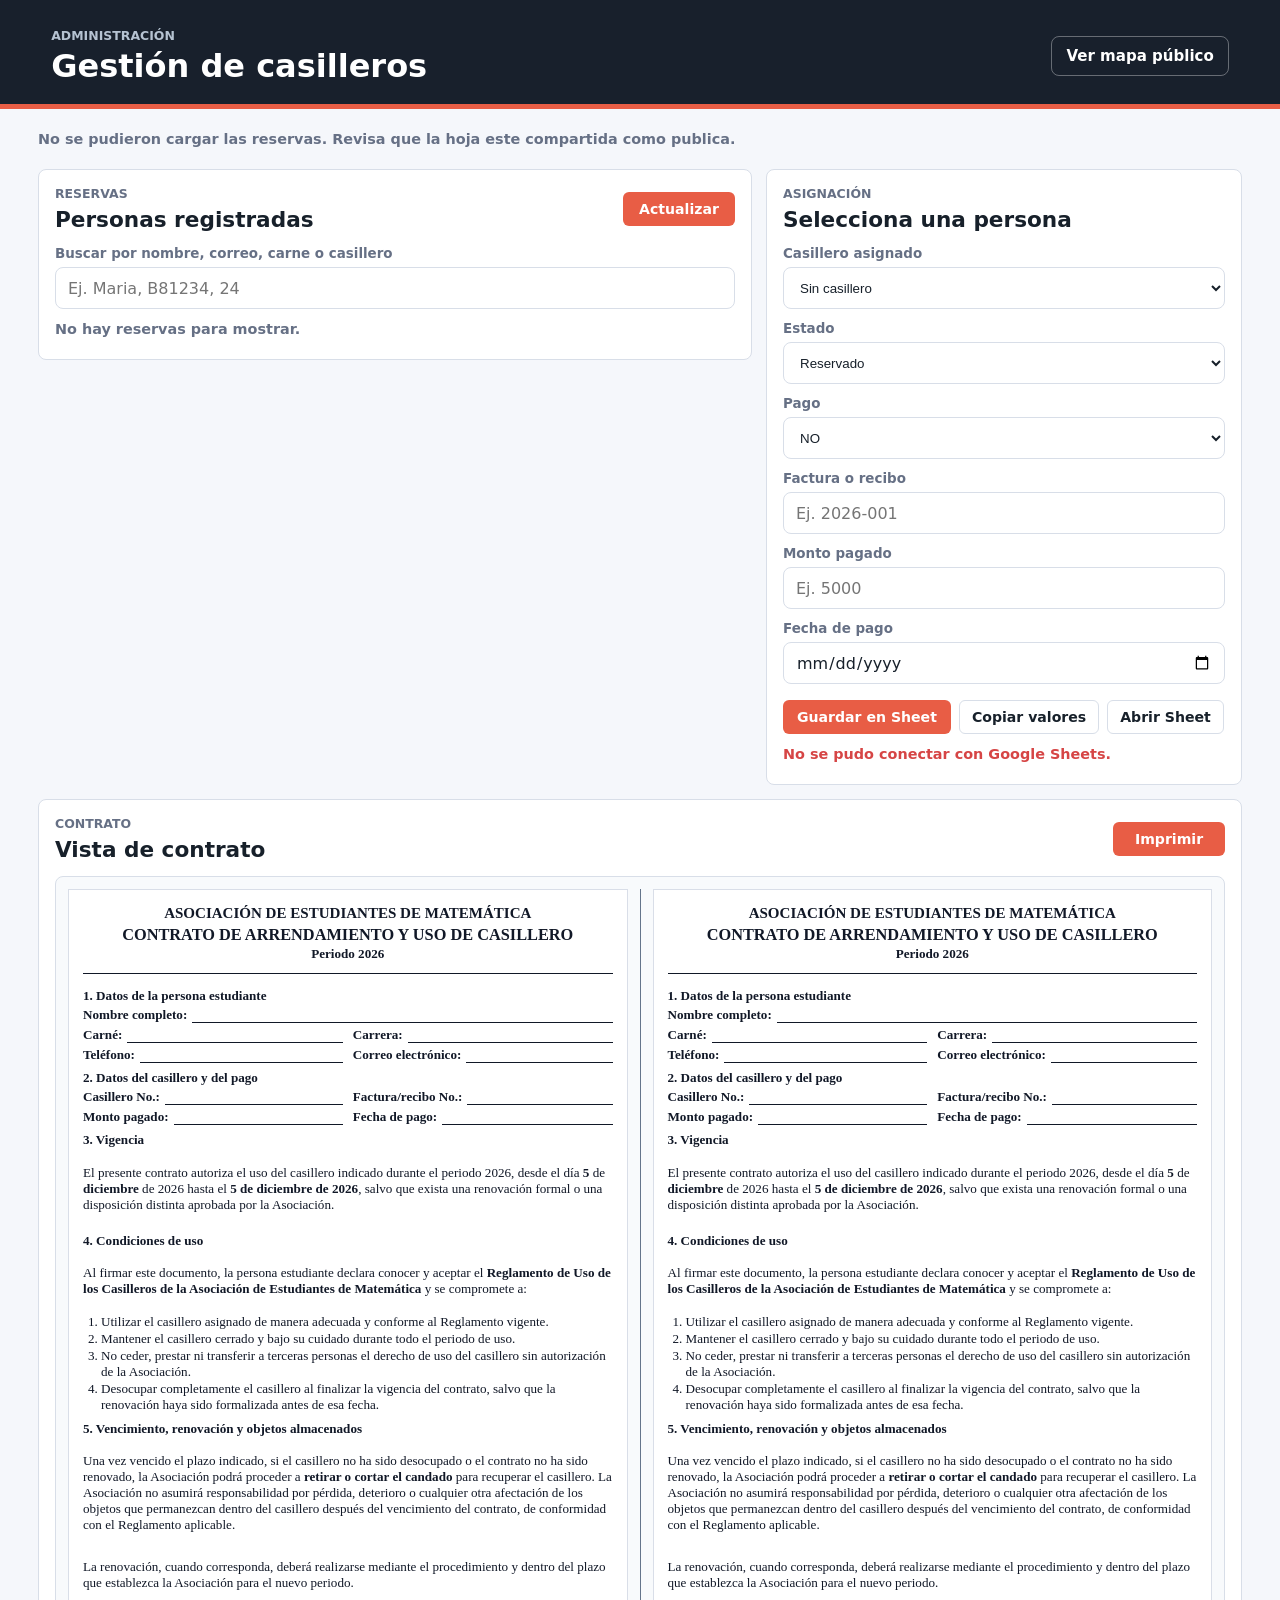
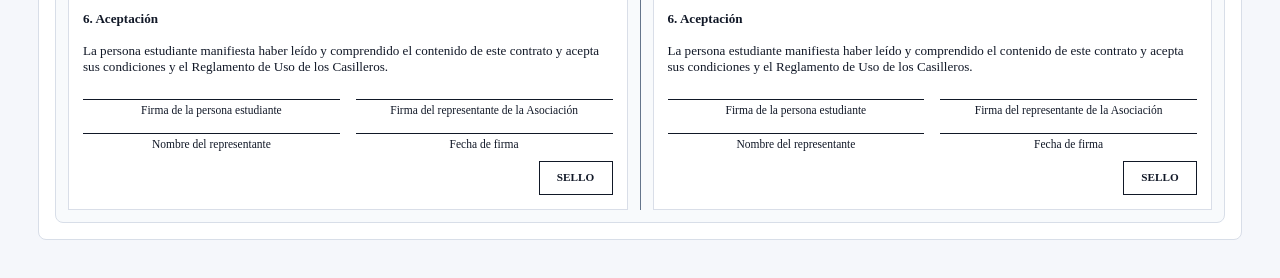
==== admin.html @ 82e2f2be "Add files via upload" ====
<!doctype html>
<html lang="es">
  <head>
    <meta charset="utf-8" />
    <meta name="viewport" content="width=device-width, initial-scale=1" />
    <title>Administrador de casilleros</title>
    <meta
      name="description"
      content="Panel administrativo para asignar casilleros, actualizar pagos y preparar contratos."
    />
    <link rel="stylesheet" href="styles.css" />
    <link rel="stylesheet" href="admin.css" />
  </head>
  <body>
    <header class="topbar">
      <div>
        <p class="eyebrow">Administraci&oacute;n</p>
        <h1>Gesti&oacute;n de casilleros</h1>
      </div>
      <a class="source-link" href="index.html">Ver mapa p&uacute;blico</a>
    </header>

    <main class="page-shell admin-shell">
      <section class="status-line admin-status-line" aria-live="polite">
        <span id="admin-load-status">Cargando reservas desde Google Sheets...</span>
        <span id="admin-updated-at"></span>
      </section>

      <section class="admin-workspace">
        <section class="admin-panel reservation-panel" aria-label="Reservas recibidas">
          <div class="admin-panel-header">
            <div>
              <p class="panel-kicker">Reservas</p>
              <h2>Personas registradas</h2>
            </div>
            <button id="admin-refresh-button" class="refresh-button" type="button">
              Actualizar
            </button>
          </div>

          <label class="search-box admin-search">
            <span>Buscar por nombre, correo, carne o casillero</span>
            <input id="reservation-search" placeholder="Ej. Maria, B81234, 24" />
          </label>

          <div class="reservation-list" id="reservation-list"></div>
        </section>

        <section class="admin-panel assignment-panel" aria-label="Asignaci&oacute;n de casillero">
          <div class="admin-panel-header">
            <div>
              <p class="panel-kicker">Asignaci&oacute;n</p>
              <h2 id="selected-person-title">Selecciona una persona</h2>
            </div>
          </div>

          <form id="assignment-form" class="assignment-form">
            <label>
              <span>Casillero asignado</span>
              <select id="locker-select"></select>
            </label>

            <label>
              <span>Estado</span>
              <select id="status-select">
                <option value="reservado">Reservado</option>
                <option value="pagado">Pagado</option>
                <option value="disponible">Disponible</option>
              </select>
            </label>

            <label>
              <span>Pago</span>
              <select id="payment-select">
                <option value="NO">NO</option>
                <option value="SI">SI</option>
              </select>
            </label>

            <label>
              <span>Factura o recibo</span>
              <input id="receipt-input" placeholder="Ej. 2026-001" />
            </label>

            <label>
              <span>Monto pagado</span>
              <input id="amount-input" placeholder="Ej. 5000" />
            </label>

            <label>
              <span>Fecha de pago</span>
              <input id="payment-date-input" type="date" />
            </label>

            <div class="assignment-actions">
              <button id="save-sheet-button" class="refresh-button" type="submit">
                Guardar en Sheet
              </button>
              <button id="copy-values-button" class="secondary-button" type="button">
                Copiar valores
              </button>
              <a
                class="secondary-link"
                href="https://docs.google.com/spreadsheets/d/1sEH73Eyg8cRJe2as8wF0_YZA-TAYJbW2qq186MNIkhk/edit?usp=sharing"
                target="_blank"
                rel="noreferrer"
              >
                Abrir Sheet
              </a>
            </div>

            <p id="save-status" class="save-status" aria-live="polite"></p>
          </form>
        </section>
      </section>

      <section class="admin-panel contract-panel" aria-label="Contrato generado">
        <div class="admin-panel-header">
          <div>
            <p class="panel-kicker">Contrato</p>
            <h2>Vista de contrato</h2>
          </div>
          <button id="print-contract-button" class="refresh-button" type="button">
            Imprimir
          </button>
        </div>
        <div id="contract-preview" class="contract-sheet"></div>
      </section>
    </main>

    <script src="admin.js"></script>
  </body>
</html>
---- styles.css ----
:root {
  color-scheme: light;
  --bg: #f5f7fb;
  --surface: #ffffff;
  --ink: #17202a;
  --muted: #667085;
  --line: #d8dee8;
  --available: #ffffff;
  --available-line: #219653;
  --reserved: #f5b84b;
  --reserved-line: #ad6a00;
  --paid: #2563eb;
  --paid-line: #1d4ed8;
  --unknown: #8a94a6;
  --danger: #d64545;
  --accent: #e85d45;
  --cell: 54px;
  --row: 58px;
  --gap: 6px;
}

* {
  box-sizing: border-box;
}

body {
  margin: 0;
  min-height: 100vh;
  background: var(--bg);
  color: var(--ink);
  font-family:
    Inter, ui-sans-serif, system-ui, -apple-system, BlinkMacSystemFont, "Segoe UI",
    sans-serif;
}

button,
input {
  font: inherit;
}

.topbar {
  display: flex;
  align-items: center;
  justify-content: space-between;
  gap: 24px;
  padding: 28px clamp(20px, 4vw, 56px) 20px;
  background: #18202c;
  color: #ffffff;
  border-bottom: 5px solid var(--accent);
}

.eyebrow,
.panel-kicker {
  margin: 0 0 6px;
  color: #b6c3d2;
  font-size: 0.78rem;
  font-weight: 700;
  text-transform: uppercase;
}

h1,
h2 {
  margin: 0;
  letter-spacing: 0;
}

h1 {
  font-size: 2rem;
  line-height: 1.1;
}

.source-link {
  display: inline-flex;
  align-items: center;
  min-height: 40px;
  padding: 0 14px;
  border: 1px solid rgba(255, 255, 255, 0.34);
  border-radius: 8px;
  color: #ffffff;
  font-size: 0.94rem;
  font-weight: 700;
  text-decoration: none;
  white-space: nowrap;
}

.source-link:hover {
  background: rgba(255, 255, 255, 0.12);
}

.page-shell {
  width: min(1520px, 100%);
  margin: 0 auto;
  padding: 22px clamp(14px, 3vw, 38px) 38px;
}

.summary {
  display: grid;
  grid-template-columns: repeat(4, minmax(0, 1fr));
  gap: 12px;
  margin-bottom: 14px;
}

.metric {
  min-height: 92px;
  padding: 16px;
  border: 1px solid var(--line);
  border-radius: 8px;
  background: var(--surface);
}

.metric span {
  display: block;
  color: var(--muted);
  font-size: 0.9rem;
  font-weight: 700;
}

.metric strong {
  display: block;
  margin-top: 6px;
  font-size: 2rem;
  line-height: 1;
}

.metric-available {
  border-top: 5px solid var(--available-line);
}

.metric-reserved {
  border-top: 5px solid var(--reserved);
}

.metric-paid {
  border-top: 5px solid var(--paid);
}

.metric-total {
  border-top: 5px solid #697386;
}

.controls {
  display: grid;
  grid-template-columns: minmax(190px, 260px) auto auto max-content;
  align-items: end;
  gap: 12px;
  margin-bottom: 12px;
}

.search-box span {
  display: block;
  margin-bottom: 6px;
  color: var(--muted);
  font-size: 0.84rem;
  font-weight: 700;
}

.search-box input {
  width: 100%;
  min-height: 42px;
  padding: 0 12px;
  border: 1px solid var(--line);
  border-radius: 8px;
  background: #ffffff;
  color: var(--ink);
  outline: none;
}

.search-box input:focus {
  border-color: var(--paid);
  box-shadow: 0 0 0 3px rgba(37, 99, 235, 0.14);
}

.control-group {
  display: inline-flex;
  flex-wrap: wrap;
  gap: 4px;
  padding: 4px;
  border: 1px solid var(--line);
  border-radius: 8px;
  background: #ffffff;
}

.filter-button,
.size-button,
.refresh-button {
  min-height: 34px;
  border: 0;
  border-radius: 6px;
  cursor: pointer;
  color: var(--muted);
  font-size: 0.88rem;
  font-weight: 800;
}

.filter-button,
.size-button {
  padding: 0 10px;
  background: transparent;
}

.filter-button.active,
.size-button.active {
  background: #18202c;
  color: #ffffff;
}

.refresh-button {
  min-width: 112px;
  padding: 0 14px;
  background: var(--accent);
  color: #ffffff;
}

.refresh-button:disabled {
  cursor: wait;
  opacity: 0.7;
}

.status-line {
  display: flex;
  justify-content: space-between;
  gap: 12px;
  min-height: 24px;
  margin-bottom: 12px;
  color: var(--muted);
  font-size: 0.9rem;
  font-weight: 650;
}

.status-line.error {
  color: var(--danger);
}

.workspace {
  display: grid;
  grid-template-columns: minmax(0, 1fr) 300px;
  gap: 14px;
  align-items: start;
}

.map-panel,
.detail-panel,
.form-panel {
  border: 1px solid var(--line);
  border-radius: 8px;
  background: var(--surface);
}

.map-panel {
  min-width: 0;
  padding: 14px;
}

.legend {
  display: flex;
  flex-wrap: wrap;
  gap: 10px 18px;
  align-items: center;
  margin-bottom: 12px;
  color: var(--muted);
  font-size: 0.9rem;
  font-weight: 750;
}

.legend span {
  display: inline-flex;
  align-items: center;
  gap: 7px;
}

.swatch {
  width: 18px;
  height: 18px;
  border-radius: 5px;
  border: 2px solid;
}

.swatch-available {
  background: var(--available);
  border-color: var(--available-line);
}

.swatch-reserved {
  background: var(--reserved);
  border-color: var(--reserved-line);
}

.swatch-paid {
  background: var(--paid);
  border-color: var(--paid-line);
}

.swatch-unknown {
  background: var(--unknown);
  border-color: #687386;
}

.map-scroll {
  overflow-x: auto;
  padding: 12px;
  border-radius: 8px;
  background:
    linear-gradient(#edf1f7 1px, transparent 1px),
    linear-gradient(90deg, #edf1f7 1px, transparent 1px),
    #f8fafc;
  background-size: calc(var(--cell) + var(--gap)) calc(var(--row) + var(--gap));
  border: 1px solid #e3e8f0;
}

.locker-grid {
  display: grid;
  grid-template-columns: repeat(25, var(--cell));
  grid-auto-rows: var(--row);
  gap: var(--gap);
  width: max-content;
  min-height: calc((var(--row) * 4) + (var(--gap) * 3));
}

.locker {
  position: relative;
  display: grid;
  place-items: center;
  min-width: 0;
  min-height: 0;
  border: 2px solid var(--available-line);
  border-radius: 8px 8px 4px 4px;
  background: var(--available);
  color: #123524;
  cursor: pointer;
  font-size: 1rem;
  font-weight: 900;
  line-height: 1;
  transition:
    transform 120ms ease,
    box-shadow 120ms ease,
    opacity 120ms ease;
}

.locker::after {
  content: "";
  position: absolute;
  left: 8px;
  right: 8px;
  top: 7px;
  height: 3px;
  border-radius: 8px;
  background: currentColor;
  opacity: 0.22;
}

.locker:hover,
.locker:focus-visible {
  transform: translateY(-1px);
  box-shadow: 0 8px 18px rgba(23, 32, 42, 0.16);
  outline: none;
}

.locker.selected {
  box-shadow:
    0 0 0 3px #ffffff,
    0 0 0 6px var(--accent);
}

.locker[data-state="reservado"] {
  border-color: var(--reserved-line);
  background: var(--reserved);
  color: #442802;
}

.locker[data-state="pagado"] {
  border-color: var(--paid-line);
  background: var(--paid);
  color: #ffffff;
}

.locker[data-state="sin-datos"] {
  border-color: #687386;
  background: var(--unknown);
  color: #ffffff;
}

.locker[data-size="grande"] {
  font-size: 1.15rem;
}

.locker.is-dimmed {
  opacity: 0.22;
}

.locker.is-hidden-match {
  opacity: 0.1;
}

.detail-panel {
  padding: 18px;
  position: sticky;
  top: 16px;
}

.detail-panel .panel-kicker {
  color: var(--muted);
}

.detail-panel h2 {
  margin-bottom: 16px;
  font-size: 1.35rem;
}

.detail-panel dl {
  display: grid;
  gap: 10px;
  margin: 0;
}

.detail-panel dl div {
  display: grid;
  grid-template-columns: 90px 1fr;
  gap: 10px;
  min-height: 34px;
  padding-bottom: 10px;
  border-bottom: 1px solid #eef1f5;
}

.detail-panel dt {
  color: var(--muted);
  font-size: 0.85rem;
  font-weight: 800;
}

.detail-panel dd {
  margin: 0;
  font-weight: 850;
}

.detail-panel a,
.form-open-link {
  color: var(--paid);
  font-weight: 900;
  text-decoration: none;
}

.detail-panel a:hover,
.form-open-link:hover {
  text-decoration: underline;
}

.form-panel {
  margin-top: 14px;
  padding: 14px;
}

.form-header {
  display: flex;
  align-items: center;
  justify-content: space-between;
  gap: 16px;
  margin-bottom: 12px;
}

.form-header h2 {
  font-size: 1.35rem;
}

.form-open-link {
  white-space: nowrap;
}

.reservation-frame {
  display: block;
  width: 100%;
  min-height: 760px;
  border: 1px solid var(--line);
  border-radius: 8px;
  background: #ffffff;
}

@media (max-width: 1050px) {
  .controls {
    grid-template-columns: 1fr;
  }

  .workspace {
    grid-template-columns: 1fr;
  }

  .detail-panel {
    position: static;
  }

  .form-header {
    align-items: flex-start;
    flex-direction: column;
  }
}

@media (max-width: 720px) {
  :root {
    --cell: 48px;
    --row: 52px;
  }

  .topbar {
    align-items: flex-start;
    flex-direction: column;
  }

  h1 {
    font-size: 1.65rem;
  }

  .source-link {
    width: 100%;
    justify-content: center;
  }

  .summary {
    grid-template-columns: repeat(2, minmax(0, 1fr));
  }

  .metric {
    min-height: 82px;
    padding: 14px;
  }

  .metric strong {
    font-size: 1.7rem;
  }

  .status-line {
    flex-direction: column;
  }
}

@media (max-width: 430px) {
  .summary {
    grid-template-columns: 1fr;
  }

  .control-group {
    width: 100%;
  }

  .filter-button,
  .size-button {
    flex: 1;
    min-width: 92px;
  }
}
---- admin.css ----
.admin-shell {
  width: min(1680px, 100%);
}

.admin-status-line {
  margin-bottom: 14px;
}

.admin-workspace {
  display: grid;
  grid-template-columns: minmax(0, 1.2fr) minmax(340px, 0.8fr);
  gap: 14px;
  align-items: start;
}

.admin-panel {
  border: 1px solid var(--line);
  border-radius: 8px;
  background: var(--surface);
  padding: 16px;
}

.admin-panel-header {
  display: flex;
  align-items: center;
  justify-content: space-between;
  gap: 16px;
  margin-bottom: 14px;
}

.admin-panel-header .panel-kicker {
  color: var(--muted);
}

.admin-panel-header h2 {
  font-size: 1.35rem;
}

.admin-search {
  display: block;
  margin-bottom: 12px;
}

.reservation-list {
  display: grid;
  gap: 8px;
  max-height: 620px;
  overflow: auto;
  padding-right: 4px;
}

.reservation-row {
  display: grid;
  grid-template-columns: minmax(0, 1fr) 92px 96px;
  gap: 10px;
  align-items: center;
  width: 100%;
  padding: 12px;
  border: 1px solid var(--line);
  border-radius: 8px;
  background: #ffffff;
  color: var(--ink);
  cursor: pointer;
  text-align: left;
}

.reservation-row:hover,
.reservation-row.selected {
  border-color: var(--paid);
  box-shadow: 0 0 0 3px rgba(37, 99, 235, 0.12);
}

.reservation-name {
  display: block;
  font-weight: 900;
  overflow-wrap: anywhere;
}

.reservation-meta {
  display: block;
  margin-top: 3px;
  color: var(--muted);
  font-size: 0.86rem;
  font-weight: 700;
  overflow-wrap: anywhere;
}

.reservation-locker,
.reservation-state {
  justify-self: end;
  border-radius: 999px;
  padding: 5px 9px;
  font-size: 0.8rem;
  font-weight: 900;
  white-space: nowrap;
}

.reservation-locker {
  background: #edf1f7;
  color: #273243;
}

.reservation-state[data-state="disponible"] {
  background: #e9f7ef;
  color: #166534;
}

.reservation-state[data-state="reservado"] {
  background: #fff3d6;
  color: #8a4a00;
}

.reservation-state[data-state="pagado"] {
  background: #e8efff;
  color: #1d4ed8;
}

.assignment-form {
  display: grid;
  gap: 12px;
}

.assignment-form label {
  display: grid;
  gap: 6px;
}

.assignment-form label span {
  color: var(--muted);
  font-size: 0.84rem;
  font-weight: 800;
}

.assignment-form input,
.assignment-form select {
  min-height: 42px;
  width: 100%;
  border: 1px solid var(--line);
  border-radius: 8px;
  padding: 0 12px;
  background: #ffffff;
  color: var(--ink);
  outline: none;
}

.assignment-form input:focus,
.assignment-form select:focus {
  border-color: var(--paid);
  box-shadow: 0 0 0 3px rgba(37, 99, 235, 0.14);
}

.assignment-actions {
  display: flex;
  flex-wrap: wrap;
  align-items: center;
  gap: 8px;
  margin-top: 4px;
}

.secondary-button,
.secondary-link {
  display: inline-flex;
  align-items: center;
  justify-content: center;
  min-height: 34px;
  padding: 0 12px;
  border: 1px solid var(--line);
  border-radius: 6px;
  background: #ffffff;
  color: var(--ink);
  cursor: pointer;
  font-size: 0.88rem;
  font-weight: 850;
  text-decoration: none;
}

.secondary-button:hover,
.secondary-link:hover {
  border-color: var(--paid);
}

.save-status {
  min-height: 22px;
  margin: 0;
  color: var(--muted);
  font-size: 0.9rem;
  font-weight: 750;
}

.save-status.error {
  color: var(--danger);
}

.save-status.success {
  color: #166534;
}

.contract-panel {
  margin-top: 14px;
}

.contract-sheet {
  display: grid;
  grid-template-columns: 1fr 1px 1fr;
  gap: 12px;
  min-height: 640px;
  padding: 12px;
  border: 1px solid var(--line);
  border-radius: 8px;
  background: #f8fafc;
}

.contract-divider {
  width: 1px;
  background: #64748b;
}

.contract-copy {
  display: flex;
  flex-direction: column;
  min-width: 0;
  min-height: 620px;
  padding: 14px;
  background: #ffffff;
  border: 1px solid #d9dee8;
  color: #111827;
  font-family: "Times New Roman", Times, serif;
  font-size: 0.82rem;
  line-height: 1.22;
}

.contract-copy h3,
.contract-copy h4 {
  margin: 0;
  text-align: center;
}

.contract-copy h3 {
  font-size: 0.94rem;
}

.contract-copy h4 {
  margin-top: 2px;
  font-size: 1.02rem;
}

.contract-period {
  margin: 2px 0 6px;
  text-align: center;
  font-weight: 800;
}

.contract-copy hr {
  width: 100%;
  border: 0;
  border-top: 1px solid #111827;
  margin: 5px 0 7px;
}

.contract-section-title {
  margin: 7px 0 3px;
  font-weight: 900;
}

.contract-fields {
  display: grid;
  grid-template-columns: 1fr 1fr;
  gap: 4px 10px;
}

.contract-field {
  display: grid;
  grid-template-columns: auto minmax(70px, 1fr);
  gap: 5px;
  align-items: end;
  min-width: 0;
}

.contract-field.wide {
  grid-column: 1 / -1;
}

.contract-field strong {
  white-space: nowrap;
}

.contract-line {
  min-height: 16px;
  border-bottom: 1px solid #111827;
  overflow-wrap: anywhere;
}

.contract-copy ol {
  margin: 3px 0 0 18px;
  padding: 0;
}

.contract-copy li {
  margin: 1px 0;
}

.contract-spacer {
  flex: 1 1 auto;
}

.signature-grid {
  display: grid;
  grid-template-columns: 1fr 1fr;
  gap: 16px;
  margin-top: 10px;
  text-align: center;
  font-size: 0.72rem;
}

.signature-line {
  border-top: 1px solid #111827;
  padding-top: 3px;
}

.seal-box {
  align-self: flex-end;
  display: grid;
  place-items: center;
  width: 74px;
  height: 34px;
  margin-top: 10px;
  border: 1px solid #111827;
  font-size: 0.7rem;
  font-weight: 900;
}

@media (max-width: 1120px) {
  .admin-workspace {
    grid-template-columns: 1fr;
  }

  .contract-sheet {
    grid-template-columns: 1fr;
  }

  .contract-divider,
  .contract-copy:nth-of-type(2) {
    display: none;
  }
}

@media (max-width: 700px) {
  .reservation-row {
    grid-template-columns: 1fr;
  }

  .reservation-locker,
  .reservation-state {
    justify-self: start;
  }
}

@media print {
  @page {
    size: letter landscape;
    margin: 0.65cm;
  }

  body {
    background: #ffffff;
  }

  body > :not(.page-shell),
  .admin-shell > :not(.contract-panel),
  .contract-panel > .admin-panel-header {
    display: none !important;
  }

  .page-shell,
  .admin-shell,
  .contract-panel {
    width: auto;
    margin: 0;
    padding: 0;
    border: 0;
    background: transparent;
  }

  .contract-sheet {
    display: grid;
    grid-template-columns: 1fr 1px 1fr;
    gap: 12px;
    min-height: auto;
    padding: 0;
    border: 0;
    background: #ffffff;
  }

  .contract-divider {
    display: block;
    background: #111827;
  }

  .contract-copy,
  .contract-copy:nth-of-type(2) {
    display: flex;
    min-height: calc(100vh - 1.3cm);
    border: 0;
    padding: 0;
    font-size: 7.45pt;
    line-height: 1.28;
  }
}
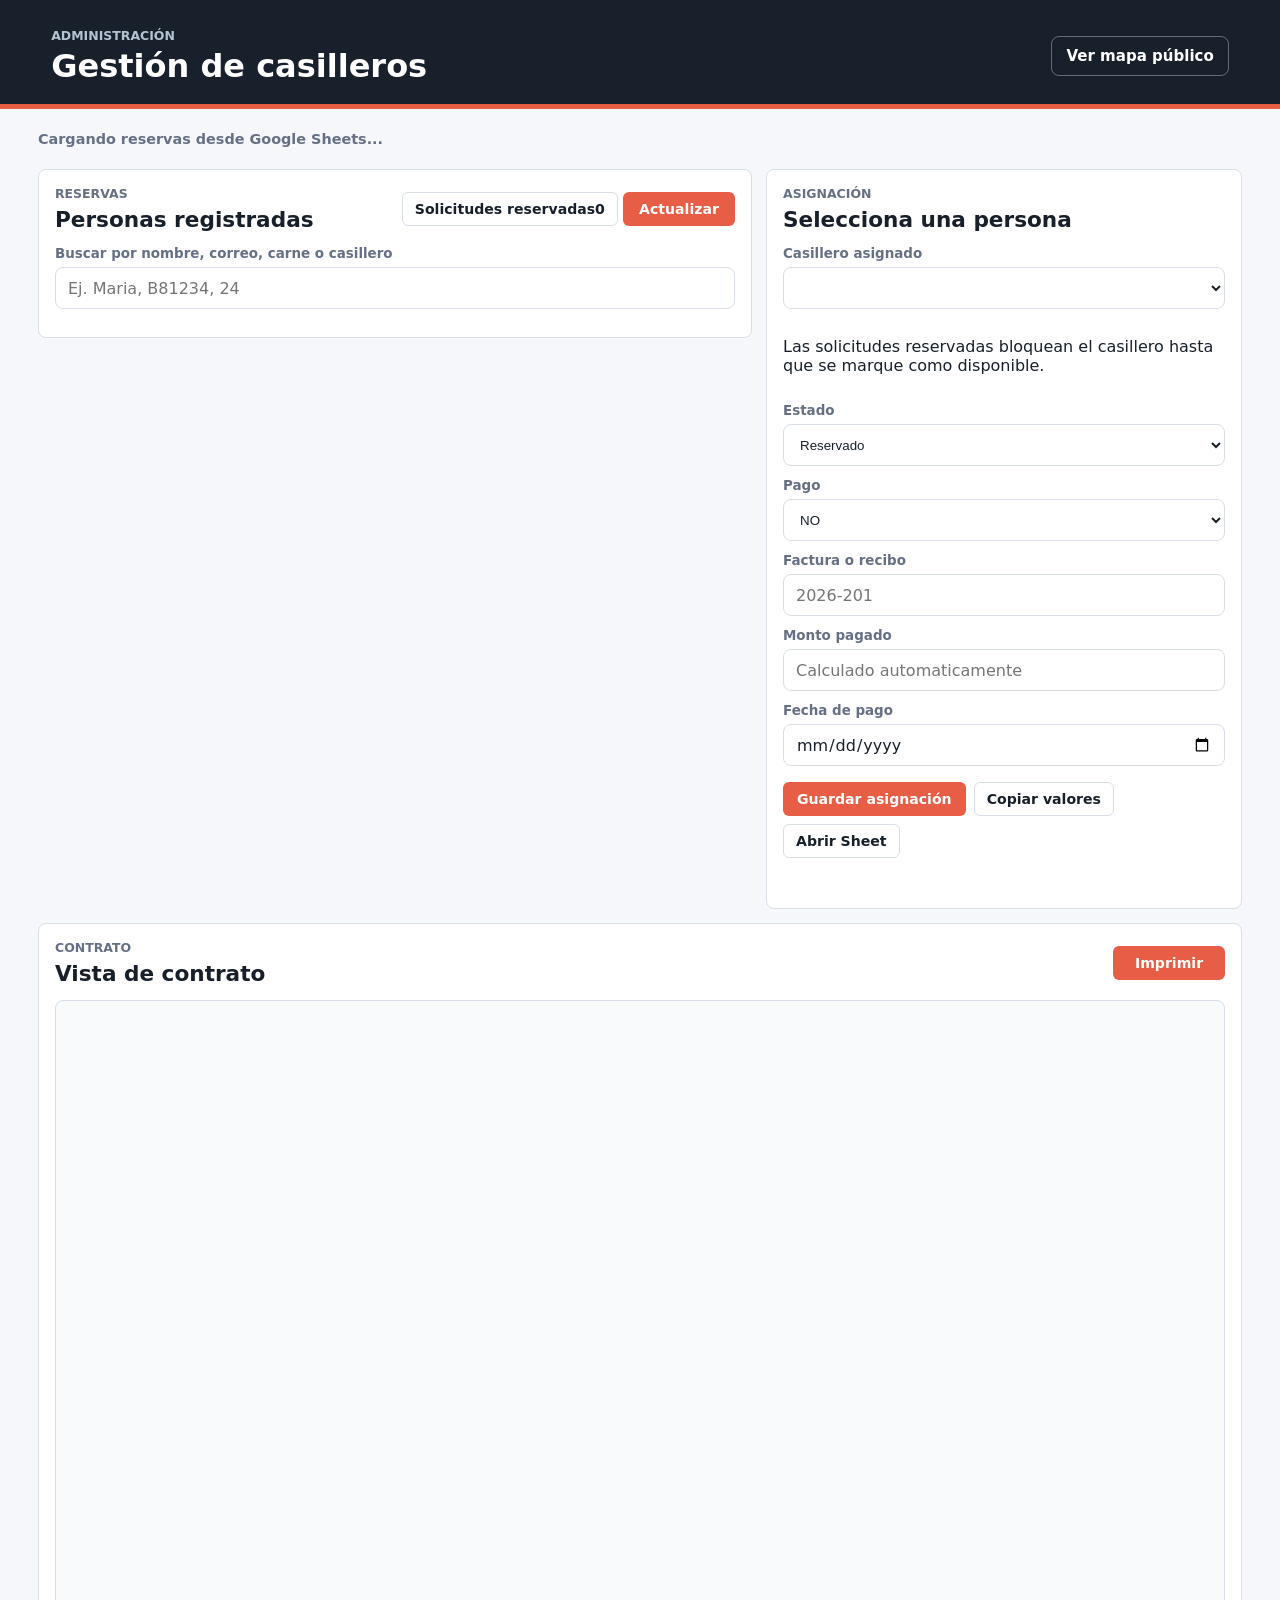
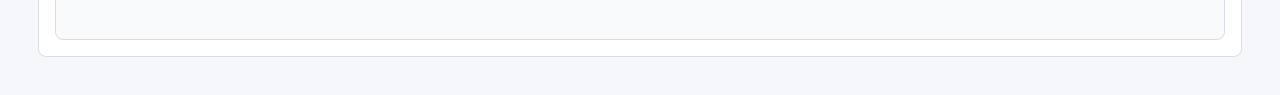
==== commit d5e89fda: "Add files via upload" ====
--- a/admin.html
+++ b/admin.html
@@ -33,9 +33,14 @@
               <p class="panel-kicker">Reservas</p>
               <h2>Personas registradas</h2>
             </div>
-            <button id="admin-refresh-button" class="refresh-button" type="button">
-              Actualizar
-            </button>
+            <div class="admin-header-actions">
+              <button id="open-reserved-button" class="secondary-button" type="button">
+                Solicitudes reservadas <span id="reserved-request-count">0</span>
+              </button>
+              <button id="admin-refresh-button" class="refresh-button" type="button">
+                Actualizar
+              </button>
+            </div>
           </div>
 
           <label class="search-box admin-search">
@@ -60,6 +65,10 @@
               <select id="locker-select"></select>
             </label>
 
+            <p class="assignment-note" id="locker-note">
+              Las solicitudes reservadas bloquean el casillero hasta que se marque como disponible.
+            </p>
+
             <label>
               <span>Estado</span>
               <select id="status-select">
@@ -79,12 +88,12 @@
 
             <label>
               <span>Factura o recibo</span>
-              <input id="receipt-input" placeholder="Ej. 2026-001" />
+              <input id="receipt-input" placeholder="2026-201" readonly />
             </label>
 
             <label>
               <span>Monto pagado</span>
-              <input id="amount-input" placeholder="Ej. 5000" />
+              <input id="amount-input" placeholder="Calculado automaticamente" readonly />
             </label>
 
             <label>
@@ -94,7 +103,7 @@
 
             <div class="assignment-actions">
               <button id="save-sheet-button" class="refresh-button" type="submit">
-                Guardar en Sheet
+                Guardar asignaci&oacute;n
               </button>
               <button id="copy-values-button" class="secondary-button" type="button">
                 Copiar valores
@@ -128,6 +137,19 @@
       </section>
     </main>
 
+    <dialog id="reserved-dialog" class="reserved-dialog">
+      <div class="reserved-dialog-header">
+        <div>
+          <p class="panel-kicker">Bloqueados</p>
+          <h2>Solicitudes reservadas</h2>
+        </div>
+        <button id="close-reserved-button" class="secondary-button" type="button">
+          Cerrar
+        </button>
+      </div>
+      <div id="reserved-request-list" class="reserved-request-list"></div>
+    </dialog>
+
     <script src="admin.js"></script>
   </body>
 </html>
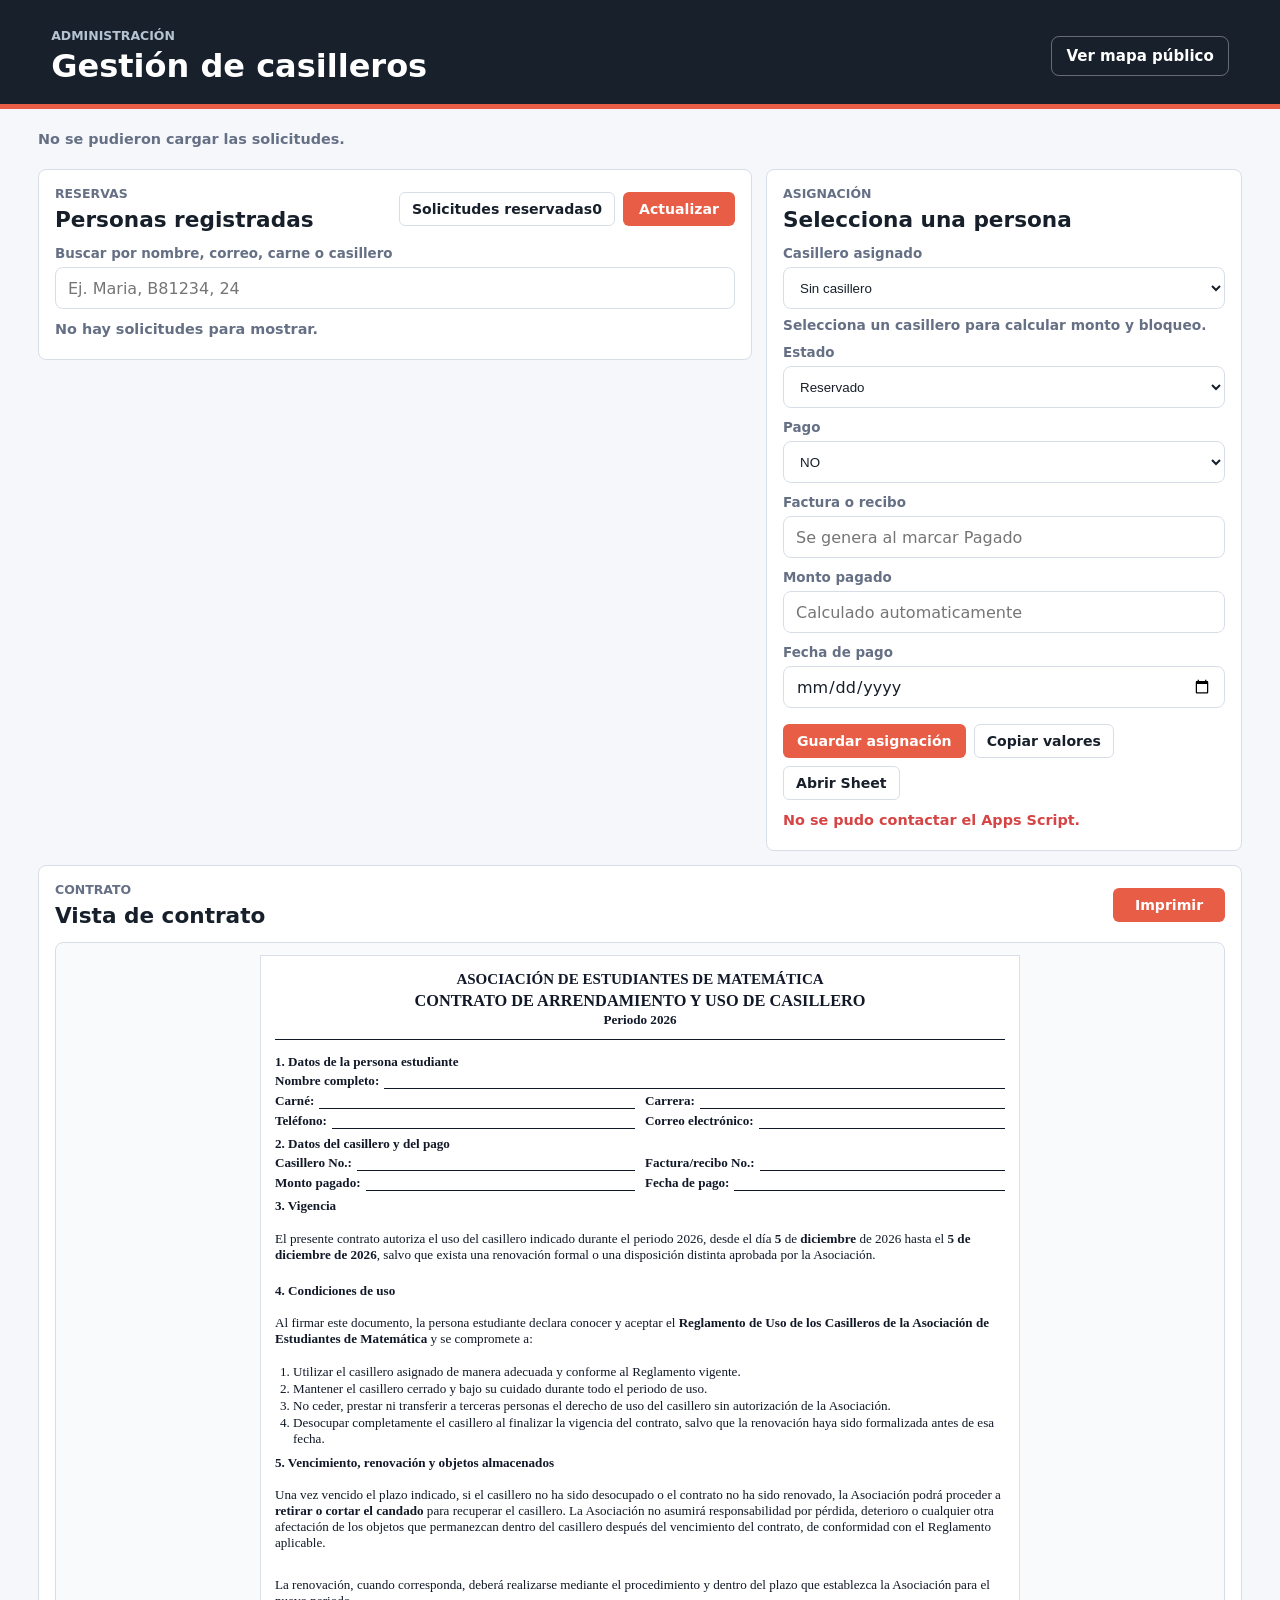
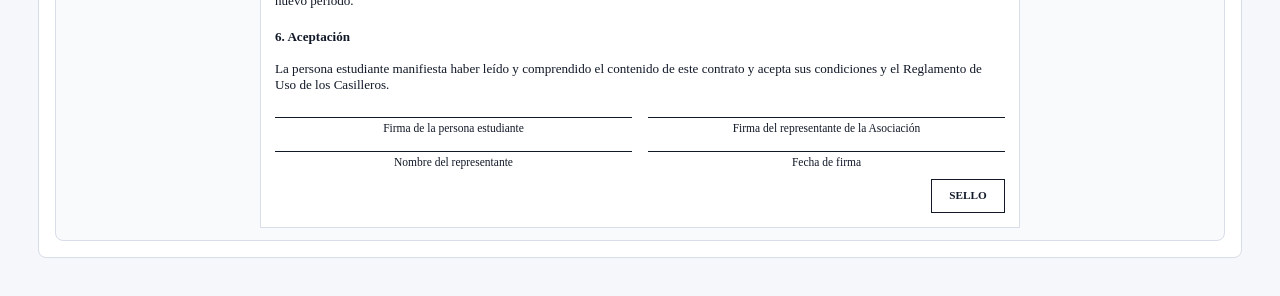
==== commit 5c07292d: "Add files via upload" ====
--- a/admin.html
+++ b/admin.html
@@ -88,7 +88,7 @@
 
             <label>
               <span>Factura o recibo</span>
-              <input id="receipt-input" placeholder="2026-201" readonly />
+              <input id="receipt-input" placeholder="Se genera al marcar Pagado" readonly />
             </label>
 
             <label>
--- a/admin.css
+++ b/admin.css
@@ -26,6 +26,13 @@
   justify-content: space-between;
   gap: 16px;
   margin-bottom: 14px;
+}
+
+.admin-header-actions {
+  display: flex;
+  flex-wrap: wrap;
+  justify-content: flex-end;
+  gap: 8px;
 }
 
 .admin-panel-header .panel-kicker {
@@ -115,6 +122,13 @@
   color: #1d4ed8;
 }
 
+.assignment-note {
+  margin: -4px 0 0;
+  color: var(--muted);
+  font-size: 0.86rem;
+  font-weight: 700;
+}
+
 .assignment-form {
   display: grid;
   gap: 12px;
@@ -195,14 +209,76 @@
   color: #166534;
 }
 
+.reserved-dialog {
+  width: min(920px, calc(100vw - 30px));
+  max-height: min(720px, calc(100vh - 30px));
+  padding: 16px;
+  border: 1px solid var(--line);
+  border-radius: 8px;
+  background: #ffffff;
+  color: var(--ink);
+  box-shadow: 0 24px 80px rgba(23, 32, 42, 0.24);
+}
+
+.reserved-dialog::backdrop {
+  background: rgba(23, 32, 42, 0.45);
+}
+
+.reserved-dialog-header {
+  display: flex;
+  align-items: center;
+  justify-content: space-between;
+  gap: 14px;
+  margin-bottom: 12px;
+}
+
+.reserved-dialog-header .panel-kicker {
+  color: var(--muted);
+}
+
+.reserved-dialog-header h2 {
+  font-size: 1.35rem;
+}
+
+.reserved-request-list {
+  display: grid;
+  gap: 8px;
+  max-height: 590px;
+  overflow: auto;
+}
+
+.reserved-request {
+  display: grid;
+  grid-template-columns: 96px minmax(0, 1fr) 120px 100px;
+  gap: 10px;
+  align-items: center;
+  padding: 12px;
+  border: 1px solid var(--line);
+  border-radius: 8px;
+  background: #f8fafc;
+}
+
+.reserved-request strong {
+  font-size: 1.1rem;
+}
+
+.reserved-request span {
+  overflow-wrap: anywhere;
+}
+
+.reserved-request small {
+  display: block;
+  margin-top: 2px;
+  color: var(--muted);
+  font-weight: 750;
+}
+
 .contract-panel {
   margin-top: 14px;
 }
 
 .contract-sheet {
-  display: grid;
-  grid-template-columns: 1fr 1px 1fr;
-  gap: 12px;
+  display: block;
   min-height: 640px;
   padding: 12px;
   border: 1px solid var(--line);
@@ -218,8 +294,10 @@
 .contract-copy {
   display: flex;
   flex-direction: column;
+  width: min(760px, 100%);
   min-width: 0;
   min-height: 620px;
+  margin: 0 auto;
   padding: 14px;
   background: #ffffff;
   border: 1px solid #d9dee8;
@@ -335,11 +413,10 @@
   }
 
   .contract-sheet {
-    grid-template-columns: 1fr;
-  }
-
-  .contract-divider,
-  .contract-copy:nth-of-type(2) {
+    display: block;
+  }
+
+  .contract-divider {
     display: none;
   }
 }
@@ -352,6 +429,10 @@
   .reservation-locker,
   .reservation-state {
     justify-self: start;
+  }
+
+  .reserved-request {
+    grid-template-columns: 1fr;
   }
 }
 
@@ -382,24 +463,18 @@
   }
 
   .contract-sheet {
-    display: grid;
-    grid-template-columns: 1fr 1px 1fr;
-    gap: 12px;
+    display: block;
     min-height: auto;
     padding: 0;
     border: 0;
     background: #ffffff;
   }
 
-  .contract-divider {
-    display: block;
-    background: #111827;
-  }
-
-  .contract-copy,
-  .contract-copy:nth-of-type(2) {
+  .contract-copy {
     display: flex;
+    width: auto;
     min-height: calc(100vh - 1.3cm);
+    margin: 0;
     border: 0;
     padding: 0;
     font-size: 7.45pt;
